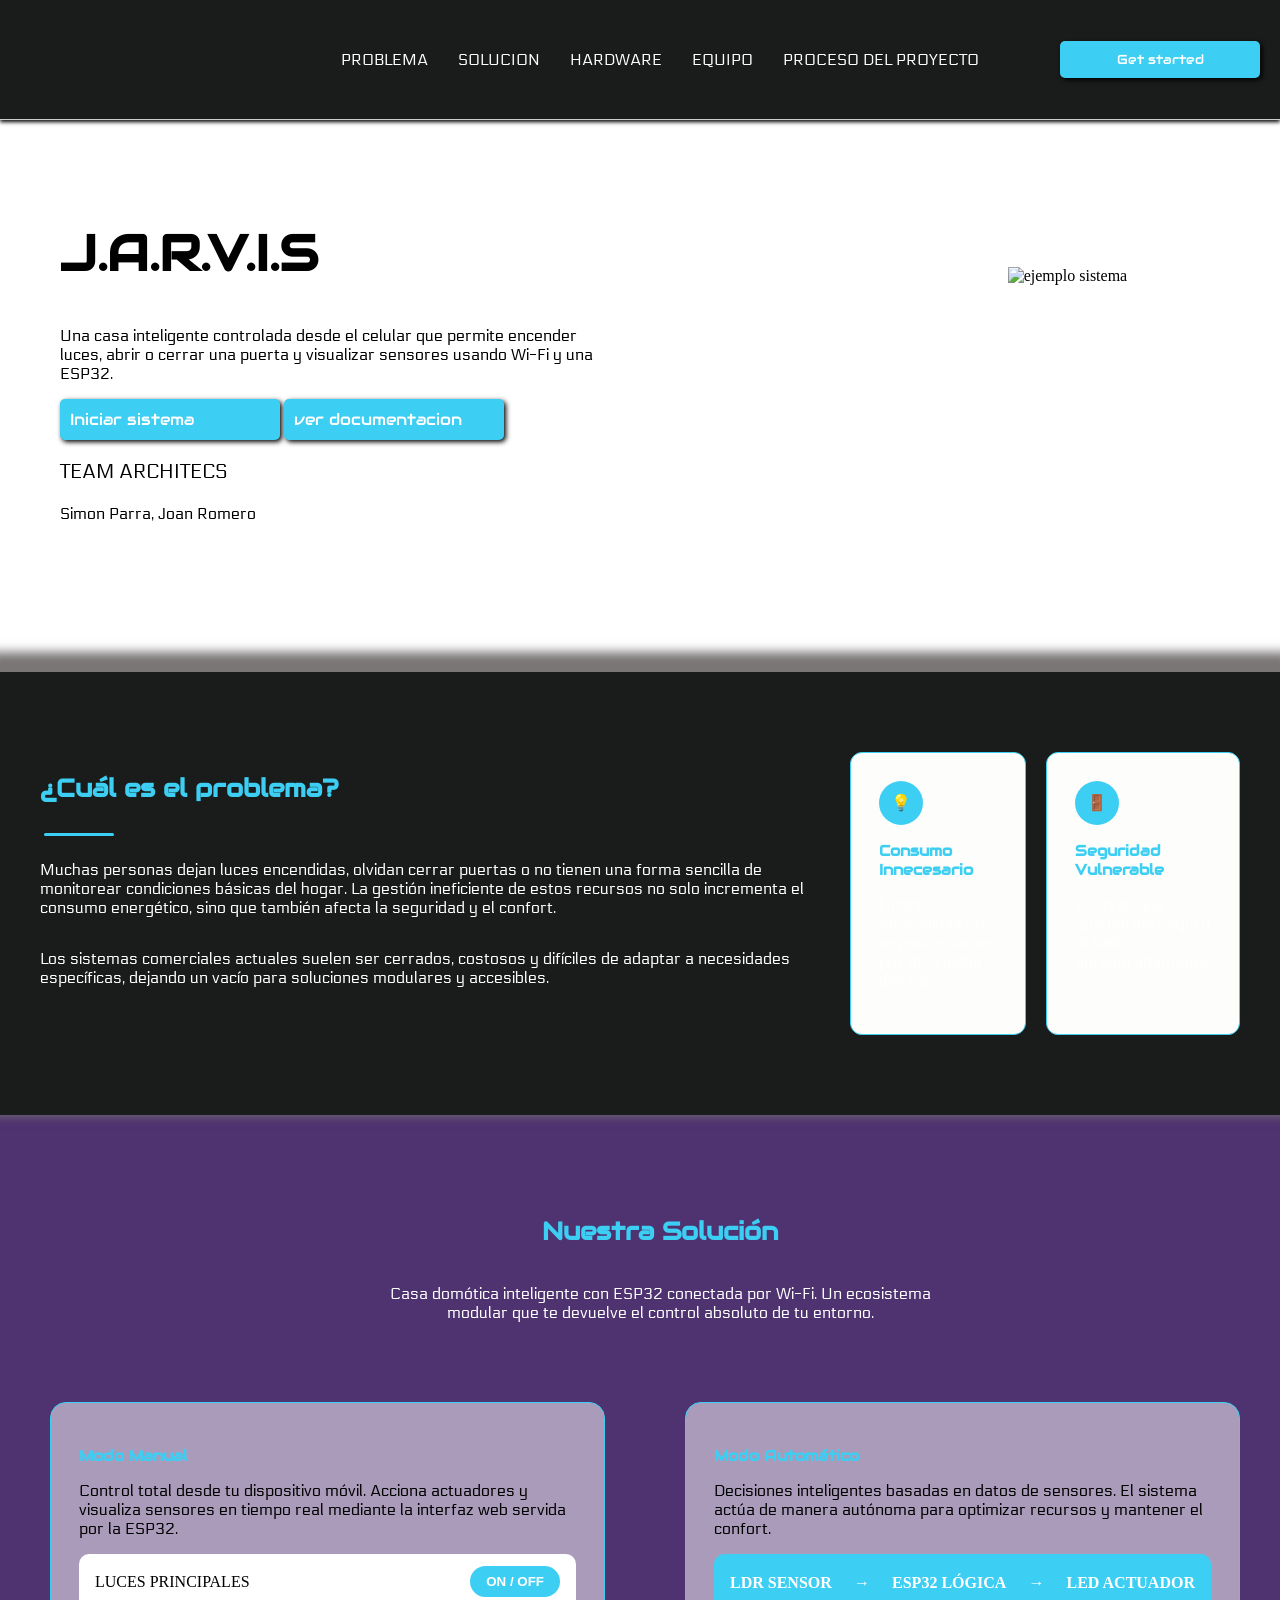
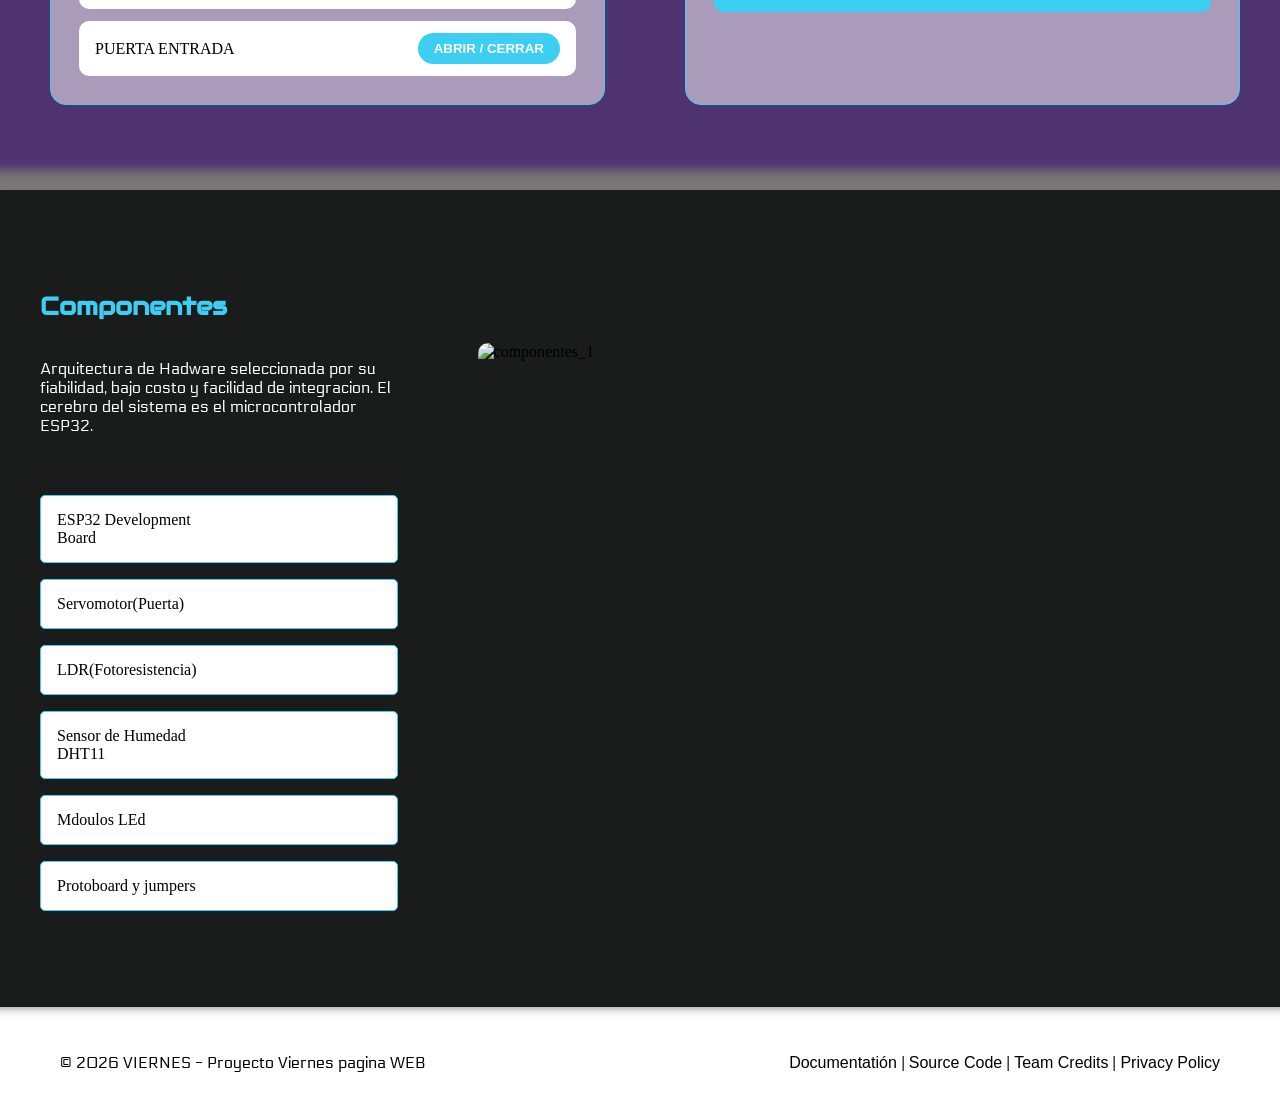
==== index.html @ d1cd02c1 "version 3.1.0" ====
<!DOCTYPE html>
<html lang="es">
<head>
    <meta charset="UTF-8">
    <meta name="viewport" content="width=device-width, initial-scale=1.0">
    <link rel="stylesheet" href="estilos.css">
    <link href="https://fonts.googleapis.com/css2?family=Electrolize&display=swap" rel="stylesheet">
    <link href="https://fonts.googleapis.com/css2?family=Honk:MORF@15&display=swap" rel="stylesheet">
    <link href="https://fonts.googleapis.com/css2?family=Audiowide&display=swap" rel="stylesheet">
    <link href="https://fonts.googleapis.com/css2?family=Ubuntu+Mono:ital,wght@0,400;0,700;1,400;1,700&display=swap" rel="stylesheet">
    <link rel="icon" type="image/jpg" href="imagenes/gemini_generated_image_5322175322175322-removebg-preview.png">
    <script src="script.js">tempertura</script>
    <title>J.A.R.V.I.S</title>
</head>
<body>
 <div class="fijar_menu">
        <nav>
            <img src="imagenes/Gemini_Generated_Image_5322175322175322-removebg-preview.png" alt="logo" class="logo">
            <ul class="menu">
                <li><a href="">PROBLEMA</a></li>
                <li><a href="">SOLUCION</a></li>
                <li><a href="">HARDWARE</a></li>
                <li><a href="">EQUIPO</a></li>
                <li><a href="pagina2.1.0.html">PROCESO DEL PROYECTO</a></li>
            </ul>
            <button class="btn"> Get started</button>
        </nav>
</div>
<section class="margen_principal">
    <main class="principal">
        <h1> J.A.R.V.I.S</h1>
        <p class="descripcion1">Una casa inteligente controlada desde el celular que permite encender luces, abrir o cerrar una puerta y visualizar sensores usando Wi-Fi y una ESP32.</p>
        <a href="">Iniciar sistema</a>
        <a href="">ver documentacion</a>
        <img src="imagenes/Captura de pantalla 2026-09-01 100515.png" alt="ejemplo sistema ">
        <p class="letra1">  TEAM ARCHITECS</p> <p class="letra2"> Simon Parra, Joan Romero</p>
</section>
<div>
    <section id="PROBLEMA" class="moradito">
        <div class="contenido-problema">
            <div class="texto-problema">
                <h2 class="titulo_problema">¿Cuál es el problema?</h2>

                <hr>

                <p>
                    Muchas personas dejan luces encendidas, olvidan cerrar
                    puertas o no tienen una forma sencilla de monitorear
                    condiciones básicas del hogar. La gestión ineficiente de
                    estos recursos no solo incrementa el consumo energético,
                    sino que también afecta la seguridad y el confort.
                </p>
                <p>
                    Los sistemas comerciales actuales suelen ser cerrados,
                    costosos y difíciles de adaptar a necesidades específicas,
                    dejando un vacío para soluciones modulares y accesibles.
                </p>
            </div>

            <div class="problemas">
                <div class="tarjeta-problema">
                    <div class="icono">💡</div>
                        <h3>Consumo Innecesario</h3>
                            <p>
                                Luces encendidas en espacios vacíos por descuidos diarios.
                            </p>
                </div>


                <div class="tarjeta-problema">
                    <div class="icono">🚪</div>
                        <h3>Seguridad Vulnerable</h3>
                            <p>
                                Puertas que quedan sin seguro al salir apresuradamente.
                            </p>
                </div>
            </div>
    </div>
    </section>

    <section id="SOLUCION" class="solucion">
        <div class="solucion_efectos"></div>
        <div class="solucion_contenido">
            <h2 class="titulo_solucion">Nuestra Solución</h2>
                <div class="descripcion_container">
                    <p class="descripcion">
                        Casa domótica inteligente con ESP32 conectada por Wi-Fi.
                        Un ecosistema modular que te devuelve el control absoluto
                        de tu entorno.
                    </p>
                </div>
                <div class="modos">
                    <div class="modo">
                        <h3>Modo Manual</h3>
                            <p>
                                Control total desde tu dispositivo móvil. Acciona
                                actuadores y visualiza sensores en tiempo real
                                mediante la interfaz web servida por la ESP32.
                            </p>
        
                            <div class="control">
        
                                <div>
                                    <span>LUCES PRINCIPALES</span>
        
                                    <button>ON / OFF</button>
                                </div>
        
                                <div>
                                    <span>PUERTA ENTRADA</span>
        
                                    <button>ABRIR / CERRAR</button>
                                </div>
                            </div>
                    </div>
                    <div class="modo">
                        <h3>Modo Automático</h3>
                            <p>
                                Decisiones inteligentes basadas en datos de sensores.
                                El sistema actúa de manera autónoma para optimizar
                                recursos y mantener el confort.
                            </p>
    
                            <div class="proceso">
                                <div>
                                    <strong>LDR SENSOR</strong>
                                </div>
    
                                <span>→</span>
    
                                <div>
                                    <strong>ESP32 LÓGICA</strong>
                                </div>
    
                                <span>→</span>
    
                                <div>
                                    <strong>LED ACTUADOR</strong>
                                </div>
                            </div>
                    </div>
                </div>


        </div>  
    </section>

    <section id="COMPONENTES" class="moradito">
        <h2 class="titulo_problema">Componentes</h2>
            <div class="componentes">
                    <div class="chiquito">
                        <p>
                            Arquitectura de Hadware seleccionada por su fiabilidad, bajo costo y facilidad de integracion. El cerebro del sistema es el microcontrolador ESP32.
                        </p>
                            <div class="espacio-componente">
                                <ul class="arquitectura">ESP32 Development Board</ul>
                                <ul class="arquitectura">Servomotor(Puerta)</ul>
                                <ul class="arquitectura">LDR(Fotoresistencia)</ul>
                                <ul class="arquitectura">Sensor de Humedad DHT11</ul>
                                <ul class="arquitectura">Mdoulos LEd</ul> 
                                <ul class="arquitectura">Protoboard y jumpers</ul>                                                    
                            </div>
                    </div>
                    <div>
                        <img src="imagenes/unnamed.jpg" alt="componentes_1">
                    </div>
            </div>

    </section>

    <footer>
        <p>© 2026 VIERNES - Proyecto Viernes pagina WEB</p>
            <p>
                <a href="#">Documentatión</a> | 
                <a href="#">Source Code</a> | 
                <a href="#">Team Credits</a> | 
                <a href="#">Privacy Policy</a>
            </p>
    </footer>
        


</body>
</html>
---- estilos.css ----
.audiowide-regular {
  font-family: "Audiowide", sans-serif;
  font-weight: 400;
  font-style: normal;
}
.electrolize-regular {
  font-family: "Electrolize", sans-serif;
  font-weight: 400;
  font-style: normal;
}


/* body{ */
    /* background-image: url(imagenes/ChatGPT\ Image\ 1\ sept\ 2026\,\ 10_20_55\ a.m..png); */
/* } */
body{
    margin: 0;
    padding: 0;
    box-sizing: border-box;
}
.logo{
    width: 300px;
    height: 170px;
    margin-left: 27px;
}
.titulo1{
    font-family: 'Audiowide', cursive;
    color: rgb(255, 254, 254);
    font-size: 30px;
    margin-left: -6px;
    line-height: 1;
    position: relative;
    left: -105px;
}
.fijar_menu{
    position: sticky;
    top: 0;
    left: 0;
    width: 100%;
    z-index: 1000;
    box-shadow: 0 2px 4px black;
}
nav{
    position: relative;
    display: flex;
    justify-content: center;
    align-items: center;
    background-color: rgb(26, 27, 27);
    border-bottom: 1px solid #ccc;
}
nav img{
    position: absolute;
    left: 0;
}
nav ul{
    display: flex;
    gap: 30px;
    list-style: none;
    justify-content: center;  
    margin: 50px;
    font-family: 'Electrolize', sans-serif;
}

a{
    text-decoration: none;
    color: white;
    transition: 0.3s;
}
a:hover{
    color: #3dcff3;
}

.menu{
display: flex;
gap: 30px;
list-style: none;
justify-content: center;  
margin: 50px;
}
.principal{
  gap: 20px;
  position: relative;
  min-height: 390px;
  }

/* La imagen de esta sección se ubica a la derecha sin tocar el HTML. */
.principal > img{
    position: absolute;
    top: 45px;
    right: 8%;
    transition: 0.3s;
}
.principal > img:hover{
    transform: scale(1.1);
}
h1{
    font-family: 'Audiowide', cursive;
    font-size: 50px;
    gap: 20px;
  display: flex;
  flex-direction: column;
  gap: 20px;
  align-items: flex-start;
}
.principal p    {
    /* font-family: 'Audiowide', cursive; */
    gap: 20px;
  display: flex;
  flex-direction: column;
  gap: 20px;
  align-items: flex-start;
  margin-left: 0;
  color: black;
  font-family: 'Electrolize', sans-serif;
 
}
img{
    display: flex;
    flex-direction: row-reverse;
}
.letra1{
    font-family: 'Audiowide', cursive;
    font-size: 20px;
    gap: 20px;
  display: flex;
  flex-direction: column;
  gap: 20px;
  align-items: flex-start;
  margin-top: 20px;
}

.principal a{
    display: inline-block;
    padding: 10px 10px;
    background-color: #3dcff3;;
    color: white;
    border: none;
    border-radius: 5px;
    cursor: pointer;
    font-family: 'Audiowide', cursive;
    transition: 0.3s;
    box-shadow:2px 2px 5px black;
    width: 200px;
}
.principal a:hover{
    transform: scale(1.1)
}
.btn{
    display: inline-block;
    position: absolute;
    right: 0;
    margin-right: 20px;
    padding: 10px 20px;
    background-color: #3dcff3;;
    color: white;
    border: none;
    border-radius: 5px;
    cursor: pointer;
    font-family: 'Audiowide', cursive;
     transition: 0.3s;
    box-shadow:2px 2px 5px black;
    width: 200px;
}
.btn:hover{
    transform:scale(1.1)
}
p{
    color: black;
}
.honk-uniquifier {
    font-family: "Honk", system-ui;
    font-optical-sizing: auto;
    font-weight: 400;
    font-style: normal;
    font-variation-settings:
    "MORF" 15,
    "SHLN" 50;
}

.audiowide-regular {
    font-family: "Audiowide", sans-serif;
    font-weight: 400;
    font-style: normal;
}

.titulo_problema{
    color: #3dcff3;;
    font-family: 'Audiowide', cursive;
    font-size: 25px;
    gap: 10px;
    display: flex;
    flex-direction: column;
    gap: 20px;
    align-items: flex-start;
}


hr {
    height: 3px;
    width: 70px;
    background-color: #3dcff3;;
    border: none;
    border-radius: 3px;
    justify-content: flex-start;
    margin-left: 4px;
    margin-right: 5px;
}
.margen_principal{
    margin: 50px;
    padding: 10px;
    box-sizing: border-box;
}
section{
    margin: 0;
}




/* APARTADO DE ¿CUAL ES EL PROBLEMA? */

.moradito {
    background-color: rgb(26, 27, 27);
    padding-top: 80px;        
    padding-bottom: 80px;      
    padding-left: 40px;        
    padding-right: 40px;
    box-shadow:  0px -10px 10px 10px rgb(122, 118, 118);
    z-index: 300;
    position: relative;
    
    }
.moradito p{
    color: white;
    font-family: 'Electrolize', sans-serif;
}

.contenido-problema{
    display: flex;
    justify-content: space-between;
    gap: 20px;
}

.texto-problema {
    display: flex;
    justify-content: flex-start;
    flex-direction: column;
}

.problemas {
    display: flex;
    gap: 20px;
}

.problemas h3{
    color: #3dcff3;;
    font-family: 'Audiowide', cursive;
    font-size: 15px;
    gap: 10px;
    display: flex;
    flex-direction: column;
    gap: 20px;
    align-items: flex-start;
}

.tarjeta-problema {
    background-color: hsl(60, 33%, 99%);
    padding: 28px;
    border: 0.5px solid #3dcff3;;
    border-radius: 12px ; 
    border-radius: 12px;
    flex: 1; 
    transition: 0.3s; 
}

.tarjeta-problema:hover {
    transform: translateY(-10px); 
    box-shadow: 0 4px 8px rgba(0, 0, 0, 0.2); 
}


.icono {
    width: 44px;
    height: 44px;
    background-color: #3dcff3;;
    border-radius: 50%;
    display: flex;
    align-items: center;
    justify-content: center;
    color: white;
    margin-bottom: 16px;
}

/* APARTADO DE NUESTRA SOLUCION */

.solucion {
    z-index: 1;
    padding-top: 80px;        
    padding-bottom: 80px;      
    padding-left: 40px;        
    padding-right: 40px;
    background-image: url(imagenes/c57be760-db83-41cc-bf51-8e276896cc95.jpg);
    background-repeat: no-repeat;
    background-size: cover;
    background-attachment: fixed;
    background-color: rgba(105, 7, 242, 0.62);
    position: relative;
    height: 595px;
    padding-bottom: 0;


}
.solucion_contenido{
    z-index: 200;
    position: absolute;

}
.solucion_efectos{
    background-color: rgba(19, 18, 18, 0.589);
    width: 100%;
    height: 675px;
    position: absolute;
    top: 0;
    left: 0;
    z-index: 20;
    backdrop-filter: blur(2px);

}

.titulo_solucion {
    text-align: center;
    color: #3dcff3;;
    font-family: 'Audiowide', cursive;
    font-size: 25px;
    gap: 10px;
    gap: 20px;
    z-index: 30;
}
.descripcion1{
    color: black;
    gap: 20px;
    display: flex;
    flex-direction: column;
    gap: 20px;
    align-items: flex-start;
    margin-left: 0;
    text-align: revert;
    max-width: 550px;

}
.descripcion_container{
    width: 100%;
    display: flex;
    justify-content: center;
}

.descripcion {
    text-align: center;
    max-width: 550px;
    margin-bottom: 80px;
    color: white;

}

.modos {
    display: flex;
    justify-content: space-between;
    gap: 80px;
    margin-right: 40px;
    margin-left:  10px;
    
    
}

.modo h3 {
    text-align: left;
    color: #3dcff3;;
    font-family: 'Audiowide', cursive;
    font-size: 15px;
    gap: 10px;
    gap: 20px;
}

.modo {
    background-color: rgba(255, 255, 255, 0.514);
    border: 1px solid #3dcff3;;
    border-radius: 16px;
    padding: 28px;
    flex: 1;
    right: 50px;
    transition: 0.3s;

}
.modo:hover {
    transform: translateY(-10px); 
    box-shadow: 0 4px 8px rgba(0, 0, 0, 0.2); 
}

.control {
    display: flex;
    flex-direction: column;
    gap: 12px;
}

.control div {
    background-color: #ffffff;
    padding: 12px 16px;
    border-radius: 10px;
    display: flex;
    justify-content: space-between;
    align-items: center; 
}

.control button {
    background-color: #3dcff3;;
    color: white;
    border: none;
    padding: 8px 16px;
    border-radius: 20px;
    font-weight: bold;
    cursor: pointer;
}

.proceso {
    display: flex;
    align-items: center;
    justify-content: space-between;
    background-color: #3dcff3;;
    padding: 20px 16px;
    border-radius: 10px;
    text-align: center;
    color: white;
}

/* APARTADO DE COMPONENTES (COMPARTIDO CON PROBLEMAS) */
.componentes {
    display: flex;
    justify-content: space-between;
    gap: 80px;
}

.chiquito {
    flex: -1;
}

.espacio-componente {
    margin-top: 60px;
}

.arquitectura {
    background-color: #ffffff;
    border: 1px solid #3dcff3;;
    border-radius: 5px;
    padding: 15px 200px;
    text-align: left;
    padding-left: 16px;
    transition: 0.3s;
    
}
.arquitectura:hover {
    transform: translateY(-10px); 
    box-shadow: 0 4px 8px rgba(0, 0, 0, 0.2); 
}

.componentes img {
    width: 768px;
    height: 514.5px;
    border-radius: 10px; 
}

/* PIE DE PAGINA */

footer{
    display: flex;
    justify-content: space-between;
    align-items: center;
    padding: 30px 60px;
    background-color: #ffffff;
}

footer a {
    color: hsl(0, 0%, 0%);
    text-decoration: none;
    font-family: sans-serif;
    font-size: 16px;
}
p {
    font-family: 'Electrolize', sans-serif;
    font-weight: 400;
    font-style: normal;

}
/* strong {
    font-family: "Ubuntu Mono", monospace;
    font-weight: 400;
    font-style: normal;
} */
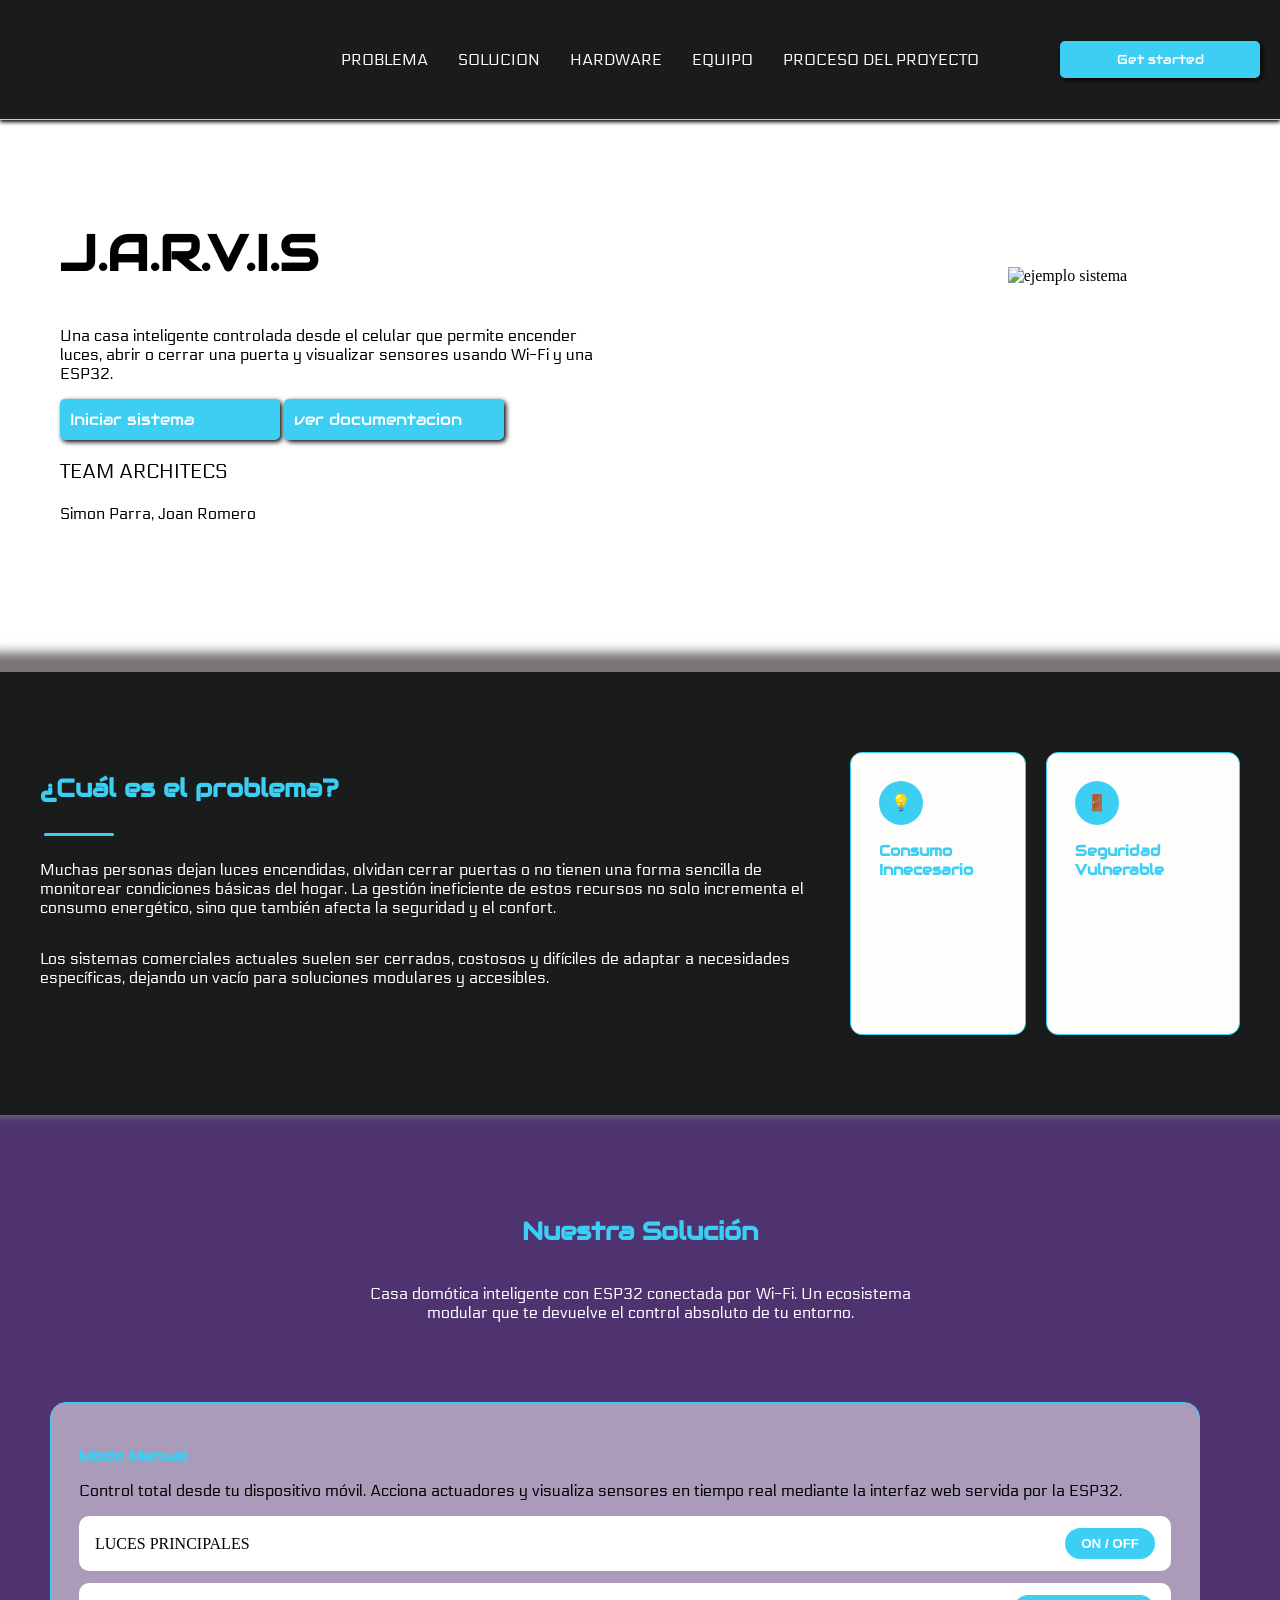
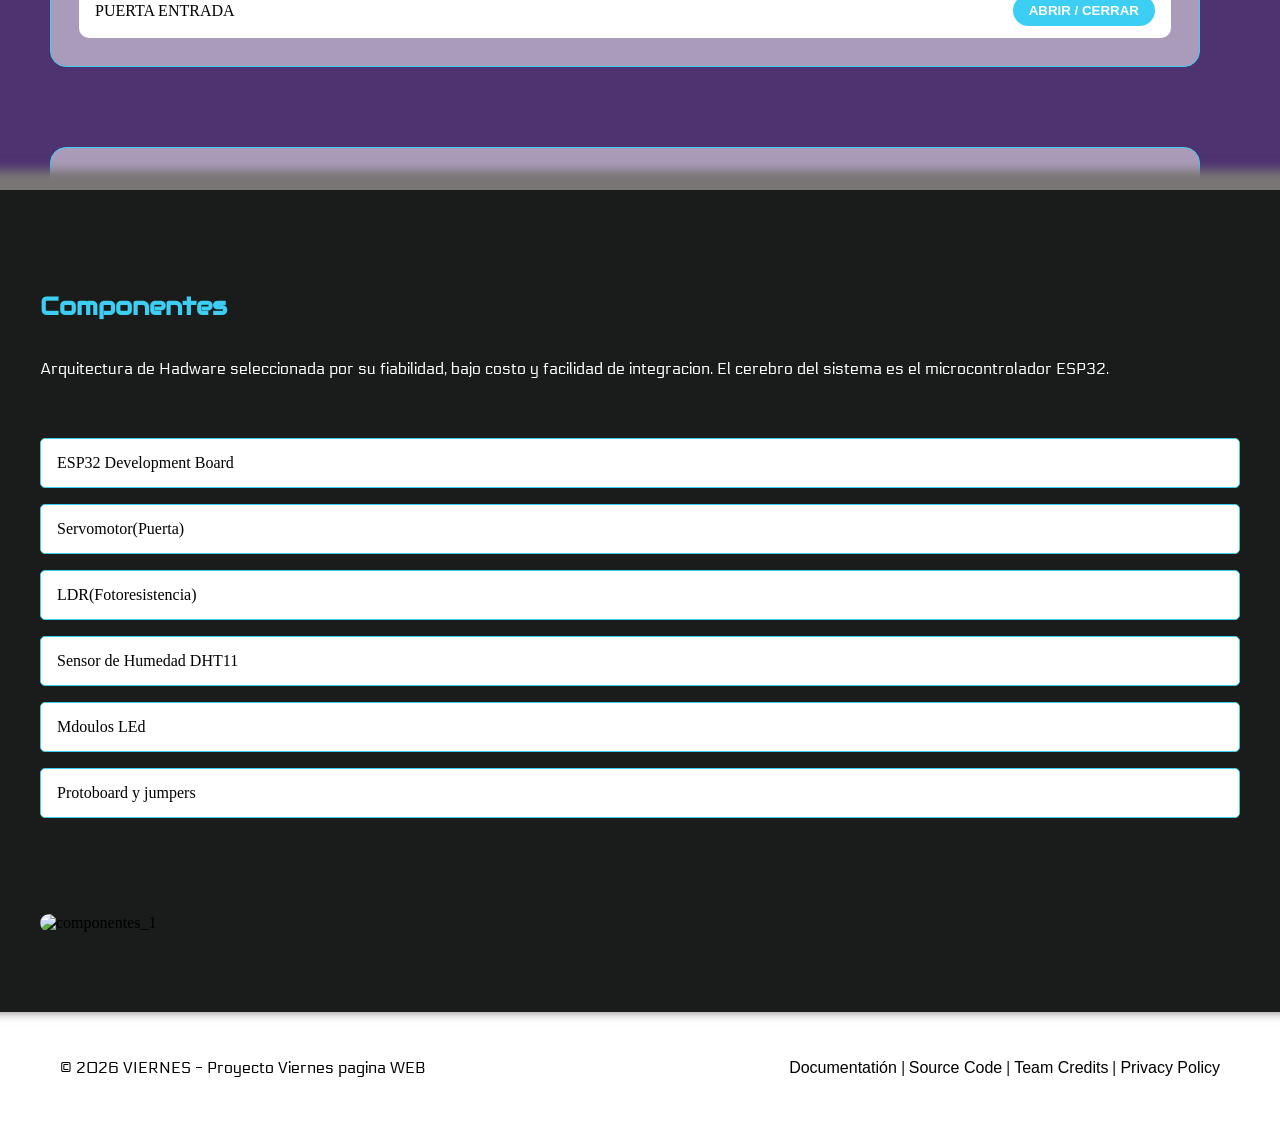
==== commit dca6130d: "version 3.1.2 (mobil)" ====
--- a/index.html
+++ b/index.html
@@ -30,9 +30,10 @@
     <main class="principal">
         <h1> J.A.R.V.I.S</h1>
         <p class="descripcion1">Una casa inteligente controlada desde el celular que permite encender luces, abrir o cerrar una puerta y visualizar sensores usando Wi-Fi y una ESP32.</p>
+        <img src="imagenes/Captura de pantalla 2026-09-01 100515.png" alt="ejemplo sistema ">
         <a href="">Iniciar sistema</a>
         <a href="">ver documentacion</a>
-        <img src="imagenes/Captura de pantalla 2026-09-01 100515.png" alt="ejemplo sistema ">
+        
         <p class="letra1">  TEAM ARCHITECS</p> <p class="letra2"> Simon Parra, Joan Romero</p>
 </section>
 <div>
@@ -71,12 +72,15 @@
                     <div class="icono">🚪</div>
                         <h3>Seguridad Vulnerable</h3>
                             <p>
-                                Puertas que quedan sin seguro al salir apresuradamente.
-                            </p>
-                </div>
-            </div>
-    </div>
-    </section>
+                                Puertas que quedan sin seguro al salir apresuradamente.</p>
+                </div>  
+             </div>
+        </div>                 
+
+    </section>        
+    
+</div> 
+ 
 
     <section id="SOLUCION" class="solucion">
         <div class="solucion_efectos"></div>
--- a/estilos.css
+++ b/estilos.css
@@ -494,4 +494,119 @@
     font-family: "Ubuntu Mono", monospace;
     font-weight: 400;
     font-style: normal;
-} */+} */
+
+@media (max-width: 768px) {
+  nav {
+    display: flex;
+    padding: 10px;
+  }
+
+  nav img.logo{
+    width: 50%;
+    height: 20%;
+    align-content: flex-start;
+    position: relative;
+   margin-left: -25px;
+  }
+
+
+  nav button.btn {
+    position: static;
+  }
+
+  nav ul.menu {
+    display: flex;
+    flex-wrap: wrap;
+    gap: 12px;
+    margin: 0;
+    padding:0;
+  }
+
+   main.principal{
+    display: flex;
+    flex-direction: column;
+    gap: 12px;
+    align-items: center;
+   }
+
+   main h1{
+    display: flex;
+    flex-direction: column;
+    gap: 12px;
+
+   }
+
+   main.descripcion1{
+    display:flex;
+    flex-direction:column;
+    gap: 12px;
+   }
+
+   main a,
+   main img{
+    display: flex;
+    flex-direction: column;
+    gap: 12px;
+   }
+   main.principal > img {
+  position: static;
+  display: block;
+  width: 100%;
+  max-width: 440px;
+  height: auto;
+  align-self: center;
+}
+
+   main.letra1{
+    display:flex;
+    flex-direction: column;
+    gap: 12px;
+ }
+
+.moradito {
+    padding: 40px 18px;
+  }
+
+  .contenido-problema {
+    flex-direction: column;
+  }
+
+  .problemas {
+    flex-direction: column;
+  }
+
+  .solucion{
+    height: 1020px;  
+  }
+  }
+   .solucion_efectos {
+  top: 0;
+  right: 0;
+  bottom: 0;
+  left: 0;
+  width: auto;
+  height: auto;
+
+  }
+
+  .solucion_contenido{
+    display: flex;
+    flex-direction: column;
+    position: relative;
+    z-index: 200;
+  }
+  .modos{
+    display: flex;
+    flex-direction: column;
+    }
+
+.componentes{
+    display: flex;
+    flex-direction: column;
+}
+.componentes img{
+    width: 100%;
+    height: auto;
+}
+
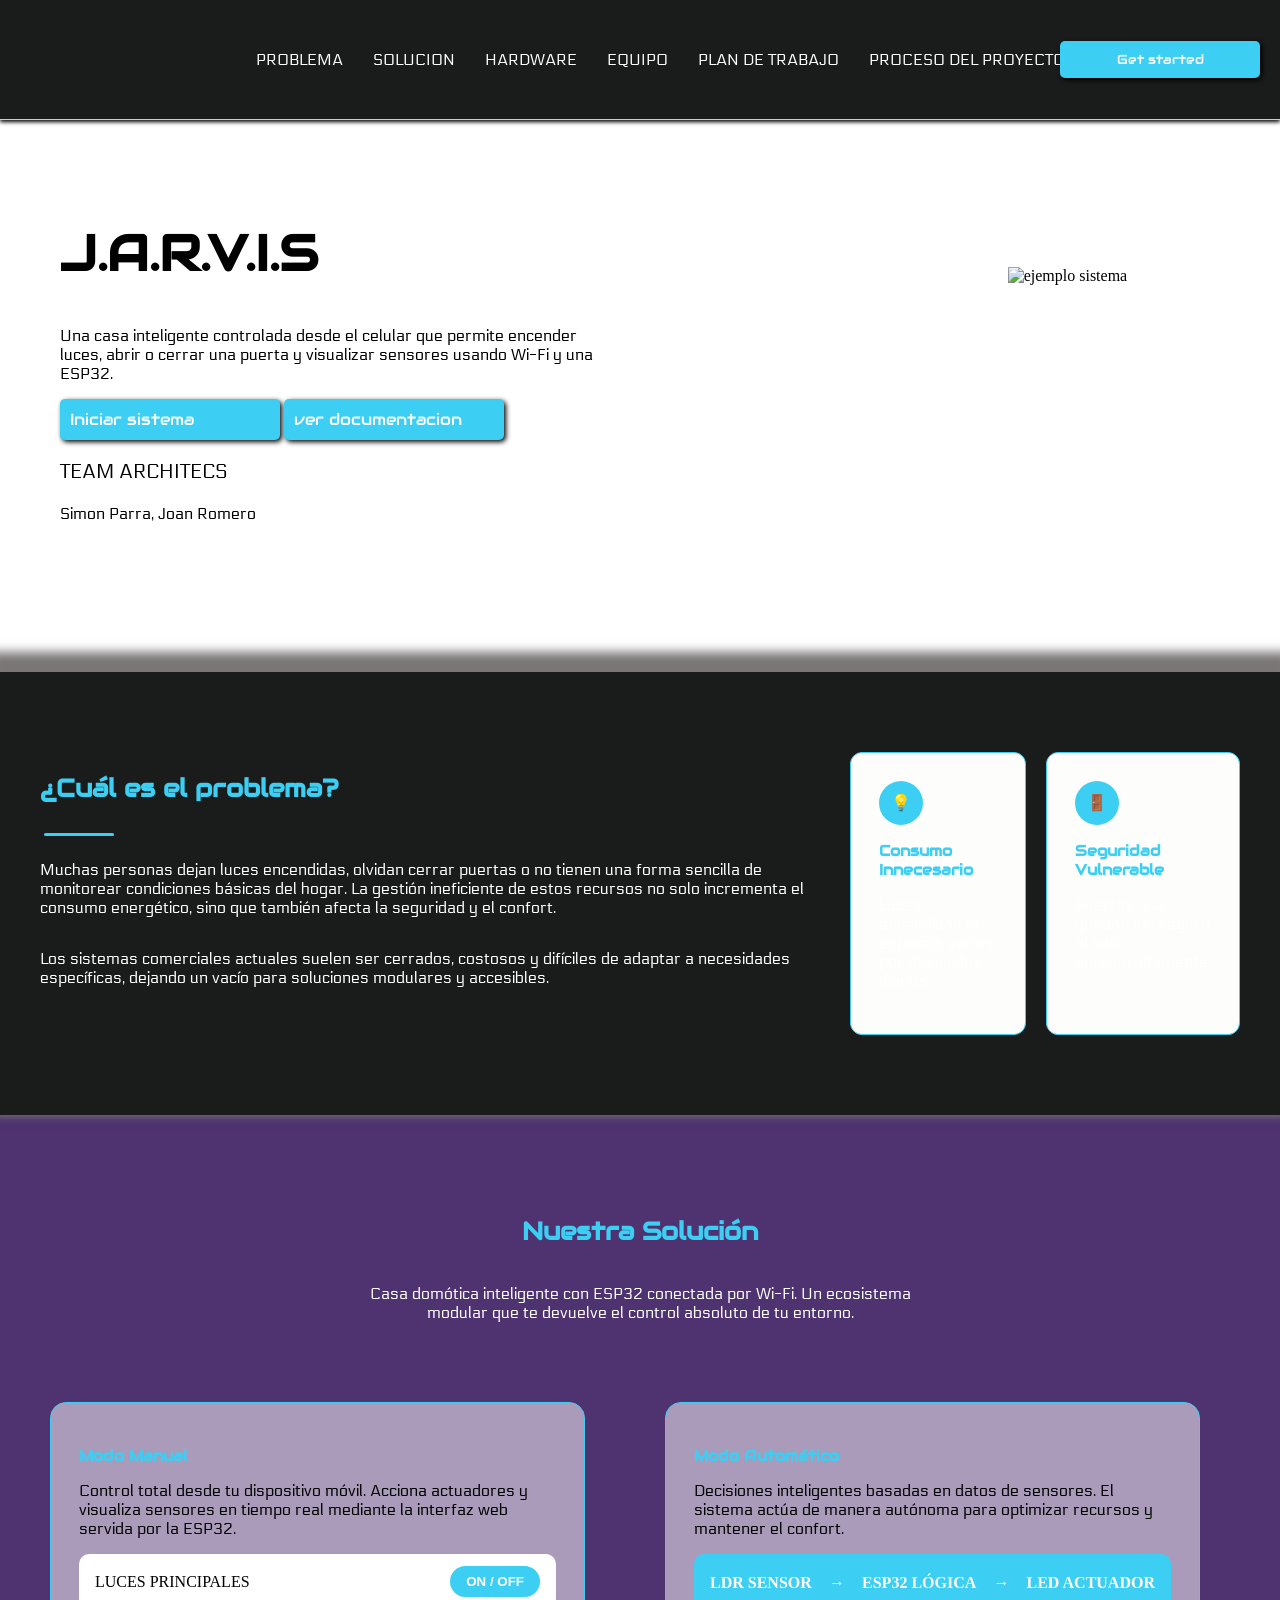
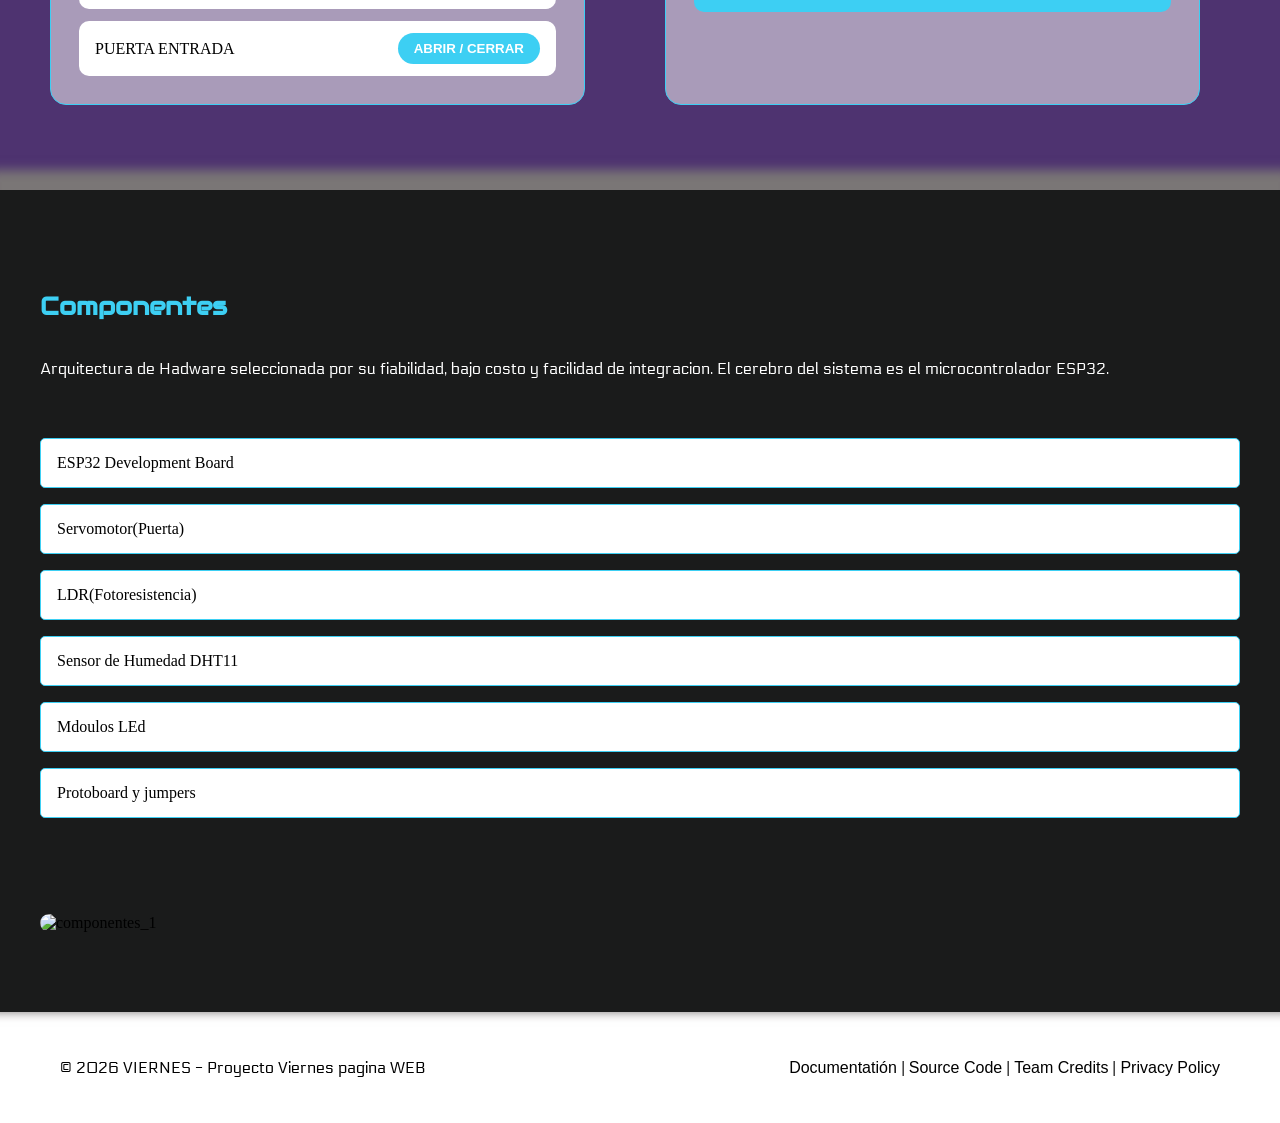
==== commit e070c589: "3.2.1 nuevos enlaces" ====
--- a/index.html
+++ b/index.html
@@ -21,6 +21,7 @@
                 <li><a href="">SOLUCION</a></li>
                 <li><a href="">HARDWARE</a></li>
                 <li><a href="">EQUIPO</a></li>
+                <li><a href="plan_trabajo.html">PLAN DE TRABAJO</a></li>
                 <li><a href="pagina2.1.0.html">PROCESO DEL PROYECTO</a></li>
             </ul>
             <button class="btn"> Get started</button>
--- a/estilos.css
+++ b/estilos.css
@@ -364,6 +364,7 @@
 
 .modos {
     display: flex;
+    flex-direction: row;
     justify-content: space-between;
     gap: 80px;
     margin-right: 40px;
@@ -594,12 +595,7 @@
     display: flex;
     flex-direction: column;
     position: relative;
-    z-index: 200;
-  }
-  .modos{
-    display: flex;
-    flex-direction: column;
-    }
+    z-index: 200;}
 
 .componentes{
     display: flex;
